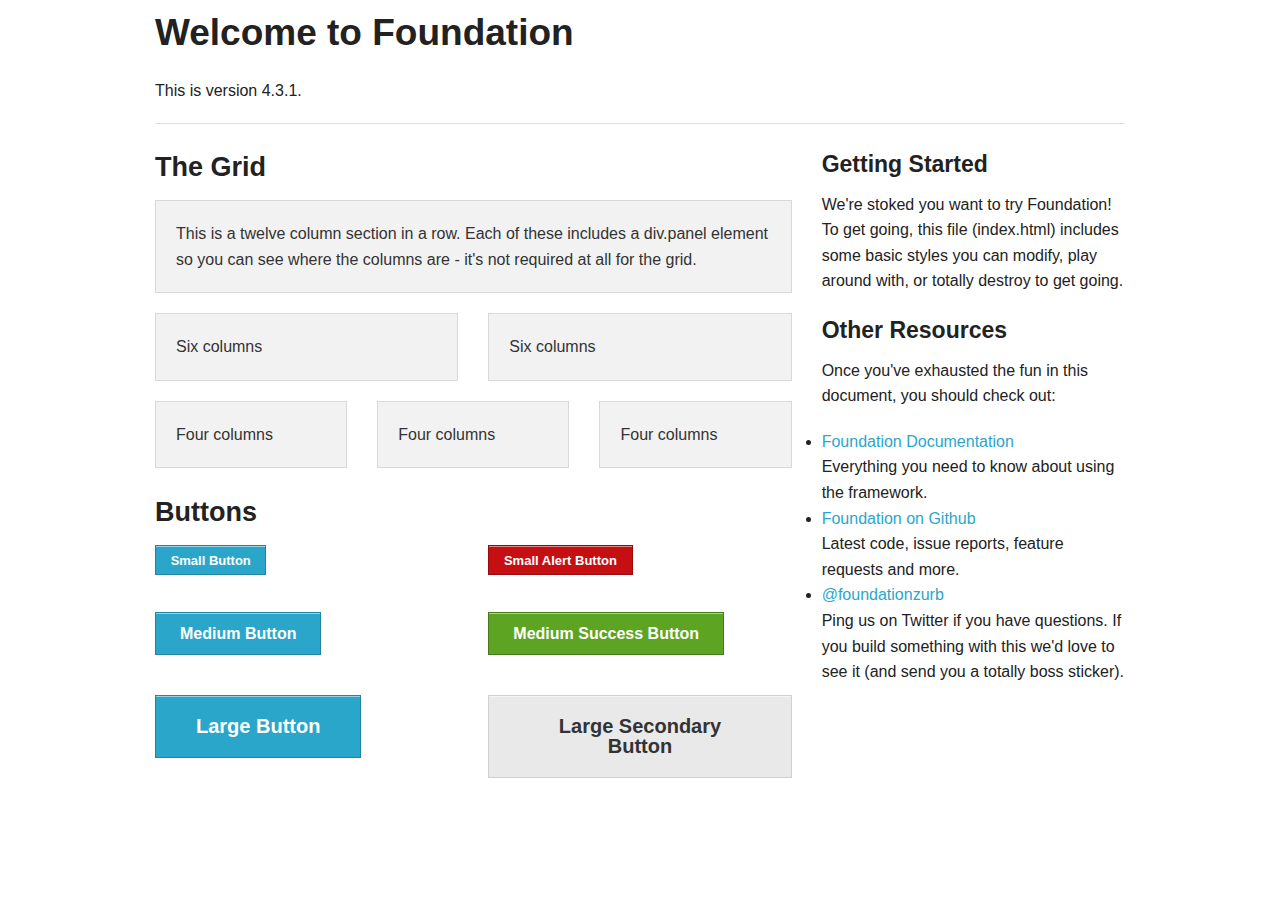
==== index.html @ f213a3df "Initial Commit and Installation" ====
<!DOCTYPE html>
<!--[if IE 8]> 				 <html class="no-js lt-ie9" lang="en" > <![endif]-->
<!--[if gt IE 8]><!--> <html class="no-js" lang="en" > <!--<![endif]-->

<head>
	<meta charset="utf-8">
  <meta name="viewport" content="width=device-width">
  <title>Foundation 4</title>

  
  <link rel="stylesheet" href="stylesheets/app.css">
  

  <script src="javascripts/vendor/custom.modernizr.js"></script>

</head>
<body>

	<div class="row">
		<div class="large-12 columns">
			<h2>Welcome to Foundation</h2>
			<p>This is version 4.3.1.</p>
			<hr />
		</div>
	</div>

	<div class="row">
		<div class="large-8 columns">
			<h3>The Grid</h3>

			<!-- Grid Example -->
			<div class="row">
				<div class="large-12 columns">
					<div class="panel">
						<p>This is a twelve column section in a row. Each of these includes a div.panel element so you can see where the columns are - it's not required at all for the grid.</p>
					</div>
				</div>
			</div>
			<div class="row">
				<div class="large-6 columns">
					<div class="panel">
						<p>Six columns</p>
					</div>
				</div>
				<div class="large-6 columns">
					<div class="panel">
						<p>Six columns</p>
					</div>
				</div>
			</div>
			<div class="row">
				<div class="large-4 columns">
					<div class="panel">
						<p>Four columns</p>
					</div>
				</div>
				<div class="large-4 columns">
					<div class="panel">
						<p>Four columns</p>
					</div>
				</div>
				<div class="large-4 columns">
					<div class="panel">
						<p>Four columns</p>
					</div>
				</div>
			</div>

			<h3>Buttons</h3>

      <div class="row">
        <div class="large-6 columns">
          <p><a href="#" class="small button">Small Button</a></p>
          <p><a href="#" class="button">Medium Button</a></p>
          <p><a href="#" class="large button">Large Button</a></p>
        </div>
        <div class="large-6 columns">
          <p><a href="#" class="small alert button">Small Alert Button</a></p>
          <p><a href="#" class="success button">Medium Success Button</a></p>
          <p><a href="#" class="large secondary button">Large Secondary Button</a></p>
        </div>
      </div>
		</div>

		<div class="large-4 columns">
			<h4>Getting Started</h4>
			<p>We're stoked you want to try Foundation! To get going, this file (index.html) includes some basic styles you can modify, play around with, or totally destroy to get going.</p>

			<h4>Other Resources</h4>
			<p>Once you've exhausted the fun in this document, you should check out:</p>
			<ul class="disc">
				<li><a href="http://foundation.zurb.com/docs">Foundation Documentation</a><br />Everything you need to know about using the framework.</li>
				<li><a href="http://github.com/zurb/foundation">Foundation on Github</a><br />Latest code, issue reports, feature requests and more.</li>
				<li><a href="http://twitter.com/foundationzurb">@foundationzurb</a><br />Ping us on Twitter if you have questions. If you build something with this we'd love to see it (and send you a totally boss sticker).</li>
			</ul>
		</div>
	</div>

  <script>
  document.write('<script src=' +
  ('__proto__' in {} ? 'javascripts/vendor/zepto' : 'javascripts/vendor/jquery') +
  '.js><\/script>')
  </script>
  
  <script src="javascripts/foundation/foundation.js"></script>
	
	<script src="javascripts/foundation/foundation.abide.js"></script>
	
	<script src="javascripts/foundation/foundation.alerts.js"></script>
	
	<script src="javascripts/foundation/foundation.clearing.js"></script>
	
	<script src="javascripts/foundation/foundation.cookie.js"></script>
	
	<script src="javascripts/foundation/foundation.dropdown.js"></script>
	
	<script src="javascripts/foundation/foundation.forms.js"></script>
	
	<script src="javascripts/foundation/foundation.interchange.js"></script>
	
	<script src="javascripts/foundation/foundation.joyride.js"></script>
	
	<script src="javascripts/foundation/foundation.magellan.js"></script>
	
	<script src="javascripts/foundation/foundation.orbit.js"></script>
	
	<script src="javascripts/foundation/foundation.placeholder.js"></script>
	
	<script src="javascripts/foundation/foundation.reveal.js"></script>
	
	<script src="javascripts/foundation/foundation.section.js"></script>
	
	<script src="javascripts/foundation/foundation.tooltips.js"></script>
	
	<script src="javascripts/foundation/foundation.topbar.js"></script>
	
  
  <script>
    $(document).foundation();
  </script>
</body>
</html>
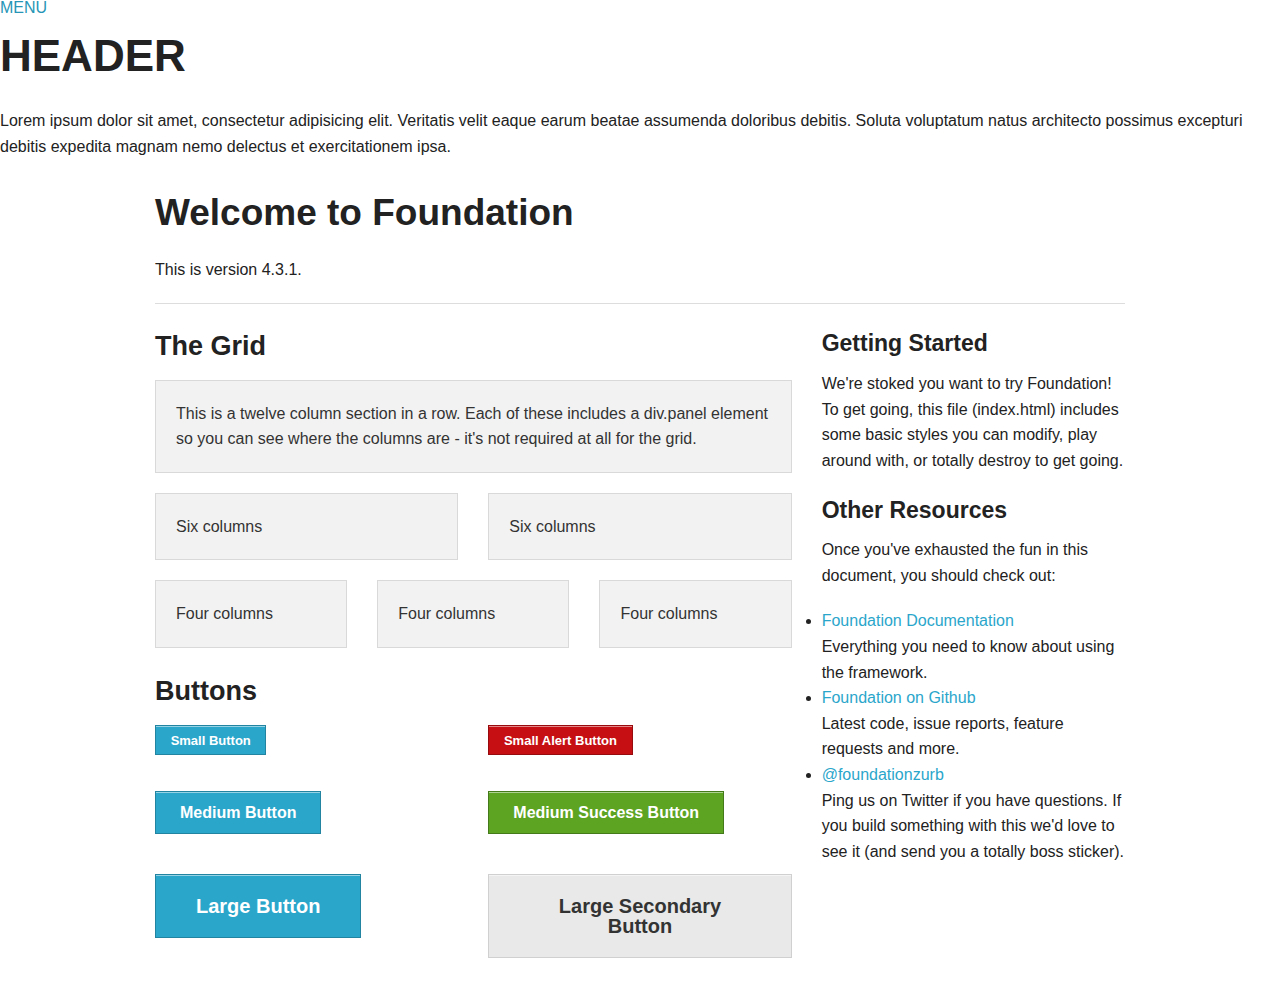
==== commit 551e3cc9: "Fixed a foundation require issue" ====
--- a/index.html
+++ b/index.html
@@ -8,15 +8,59 @@
   <meta name="viewport" content="width=device-width">
   <title>Foundation 4</title>
 
-  
+  		<meta name="HandheldFriendly" content="True">
+    <meta name="MobileOptimized" content="320">
+    <meta name="viewport" content="width=device-width,initial-scale=1,maximum-scale=1,user-scalable=no">
+    <meta http-equiv="cleartype" content="on">
+    
+    <meta name="apple-mobile-web-app-capable" content="yes">
+    <meta name="apple-mobile-web-app-status-bar-style" content="black">
+    <meta name="apple-mobile-web-app-title" content="APP TITLE">
   <link rel="stylesheet" href="stylesheets/app.css">
-  
-
+  <link rel="stylesheet" href="stylesheets/overwrite.css">
+  <link rel="stylesheet" href="stylesheets/styles.css">
+  <script src="http://ajax.googleapis.com/ajax/libs/jquery/1.8.2/jquery.min.js"></script>
   <script src="javascripts/vendor/custom.modernizr.js"></script>
-
+  <script src="javascripts/vendor/jquery.mobile-menu.js"></script>
+		<script>
+			$(function(){
+				$("body").mobile_menu({
+					menu: ['#main-nav ul', '#secondary-nav ul'],
+      		menu_width: 200,
+      		prepend_button_to: '#mobile-bar'
+				});
+			});
+		</script>
 </head>
 <body>
-
+		<header>
+			<nav id="mobile-bar"></nav>
+			
+			<nav id="main-nav">
+				<ul>
+					<li><a href="#">Home</a></li>
+					<li><a href="#">Nav 2</a></li>
+					<li><a href="#">Nav 3</a></li>
+					<li><a href="#">Nav 4</a></li>
+					<li><a href="#">Nav 5</a></li>
+					<li><a href="#">Nav 6</a></li>
+				</ul>
+			</nav>
+			
+			<nav id="secondary-nav">
+				<ul>
+					<li><a href="#">Secondary Nav 1</a></li>
+					<li><a href="#">Secondary Nav 2</a></li>
+					<li><a href="#">Secondary Nav 3</a></li>
+					<li><a href="#">Secondary Nav 4</a></li>
+					<li><a href="#">Secondary Nav 5</a></li>
+					<li><a href="#">Secondary Nav 6</a></li>
+				</ul>
+			</nav>
+			<h1>HEADER</h1>
+			<p>Lorem ipsum dolor sit amet, consectetur adipisicing elit. Veritatis velit eaque earum beatae assumenda doloribus debitis. Soluta voluptatum natus architecto possimus excepturi debitis expedita magnam nemo delectus et exercitationem ipsa.</p>
+		</header>
+		
 	<div class="row">
 		<div class="large-12 columns">
 			<h2>Welcome to Foundation</h2>
--- a/stylesheets/overwrite.css
+++ b/stylesheets/overwrite.css
@@ -0,0 +1,4 @@
+/* line 1, ../sass/overwrite.scss */
+body {
+  background: #fff;
+}
--- a/stylesheets/styles.css
+++ b/stylesheets/styles.css
@@ -0,0 +1,50 @@
+#build-menu-page {
+  left: 0;
+  position: relative;
+}
+
+#build-menu {
+	visibility: visible;
+	z-index: 0;
+	opacity: 1;
+	-webkit-transform: none;
+	display: none;
+	width: 260px;
+  padding: 0;
+  position: static;
+  z-index: 0;
+  top: 0;
+  height: 100%;
+  overflow-y: auto;
+  left: 0;
+  background: #fff;
+}
+
+.build-menu-animating #build-menu-page {
+	position: fixed;
+	overflow: hidden;
+	width: 100%;
+	top: 0;
+	bottom: 0;
+}
+
+.build-menu-animating.build-menu-close #build-menu-page,
+.build-menu-animating.build-menu-open #build-menu-page {
+	-webkit-transition: -webkit-transform 250ms;
+}
+
+.build-menu-animating.build-menu-open #build-menu-page {
+	-webkit-transform: translate3d(0, 0, 0);
+}
+
+.build-menu-animating #build-menu { display: block }
+
+.build-menu-open #build-menu {
+	display: block;
+	-webkit-transition-delay: 0ms, 0ms, 0ms;
+}
+
+.build-menu-open #build-menu,
+.build-menu-close #build-menu {
+	-webkit-transition: -webkit-transform 250ms, opacity 250ms, visibility 0ms 250ms;
+}